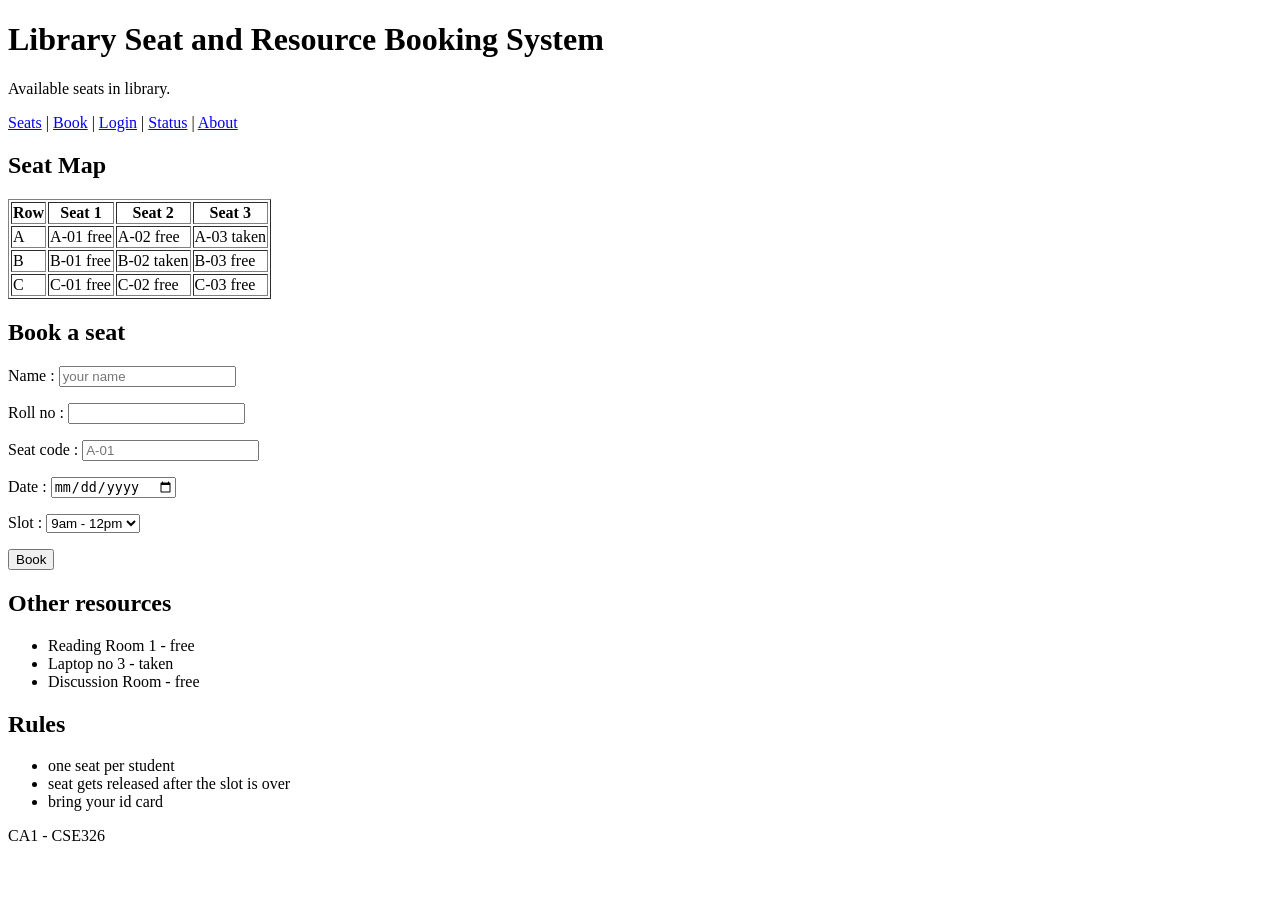
==== index.html @ 06a72e00 "add resources and rules" ====
<!DOCTYPE html>
<html>
<head>
<title>Library Seat Booking</title>
</head>
<body>

<h1>Library Seat and Resource Booking System</h1>
<p>Available seats in library.</p>

<nav>
<a href="#seats">Seats</a> | <a href="#book">Book</a> | <a href="login.html">Login</a> | <a href="status.html">Status</a> | <a href="about.html">About</a>
</nav>

<h2 id="seats">Seat Map</h2>

<table border="1">
  <tr>
    <th>Row</th> <th>Seat 1</th> <th>Seat 2</th> <th>Seat 3</th>
  </tr>
  <tr>
    <td>A</td> <td>A-01 free</td> <td>A-02 free</td> <td>A-03 taken</td>
  </tr>
  <tr>
    <td>B</td> <td>B-01 free</td> <td>B-02 taken</td> <td>B-03 free</td>
  </tr>
  <tr>
    <td>C</td> <td>C-01 free</td> <td>C-02 free</td> <td>C-03 free</td>
  </tr>
</table>

<h2 id="book">Book a seat</h2>
<form action="#" method="post">
<p>Name : <input type="text" name="sname" placeholder="your name"></p>
<p>Roll no : <input type="text" name="roll"></p>
<p>Seat code : <input type="text" name="seat" placeholder="A-01"></p>
<p>Date : <input type="date" name="date"></p>
<p>Slot :
<select name="slot">
  <option>9am - 12pm</option>
  <option>12pm - 3pm</option>
  <option>3pm - 6pm</option>
</select>
</p>
<p><input type="submit" value="Book"></p>
</form>

<h2 id="resources">Other resources</h2>
<ul>
<li>Reading Room 1 - free</li>
<li>Laptop no 3 - taken</li>
<li>Discussion Room - free</li>
</ul>

<h2 id="rules">Rules</h2>
<ul>
<li>one seat per student</li>
<li>seat gets released after the slot is over</li>
<li>bring your id card</li>
</ul>

<p>CA1 - CSE326</p>

</body>
</html>
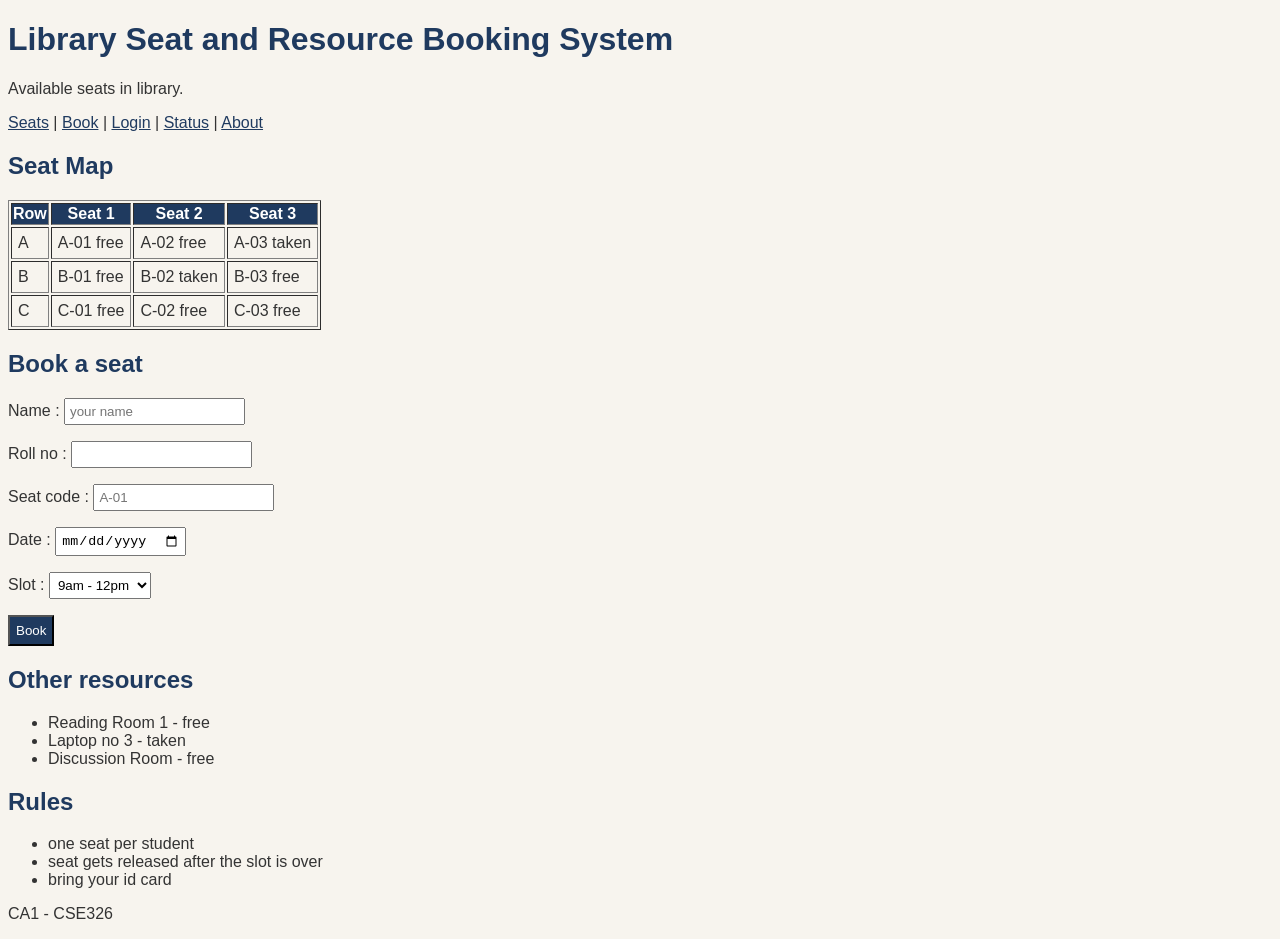
==== commit 43589794: "add css" ====
--- a/index.html
+++ b/index.html
@@ -3,56 +3,56 @@
 <head>
 <title>Library Seat Booking</title>
 </head>
-<body>
+<body style="background-color:#f7f4ee; color:#333; font-family:Arial, sans-serif;">
 
-<h1>Library Seat and Resource Booking System</h1>
+<h1 style="color:#1f3a5f;">Library Seat and Resource Booking System</h1>
 <p>Available seats in library.</p>
 
 <nav>
-<a href="#seats">Seats</a> | <a href="#book">Book</a> | <a href="login.html">Login</a> | <a href="status.html">Status</a> | <a href="about.html">About</a>
+<a href="#seats" style="color:#1f3a5f;">Seats</a> | <a href="#book" style="color:#1f3a5f;">Book</a> | <a href="login.html" style="color:#1f3a5f;">Login</a> | <a href="status.html" style="color:#1f3a5f;">Status</a> | <a href="about.html" style="color:#1f3a5f;">About</a>
 </nav>
 
-<h2 id="seats">Seat Map</h2>
+<h2 id="seats" style="color:#1f3a5f;">Seat Map</h2>
 
 <table border="1">
   <tr>
-    <th>Row</th> <th>Seat 1</th> <th>Seat 2</th> <th>Seat 3</th>
+    <th style="background-color:#1f3a5f; color:white;">Row</th> <th style="background-color:#1f3a5f; color:white;">Seat 1</th> <th style="background-color:#1f3a5f; color:white;">Seat 2</th> <th style="background-color:#1f3a5f; color:white;">Seat 3</th>
   </tr>
   <tr>
-    <td>A</td> <td>A-01 free</td> <td>A-02 free</td> <td>A-03 taken</td>
+    <td style="padding:6px;">A</td> <td style="padding:6px;">A-01 free</td> <td style="padding:6px;">A-02 free</td> <td style="padding:6px;">A-03 taken</td>
   </tr>
   <tr>
-    <td>B</td> <td>B-01 free</td> <td>B-02 taken</td> <td>B-03 free</td>
+    <td style="padding:6px;">B</td> <td style="padding:6px;">B-01 free</td> <td style="padding:6px;">B-02 taken</td> <td style="padding:6px;">B-03 free</td>
   </tr>
   <tr>
-    <td>C</td> <td>C-01 free</td> <td>C-02 free</td> <td>C-03 free</td>
+    <td style="padding:6px;">C</td> <td style="padding:6px;">C-01 free</td> <td style="padding:6px;">C-02 free</td> <td style="padding:6px;">C-03 free</td>
   </tr>
 </table>
 
-<h2 id="book">Book a seat</h2>
+<h2 id="book" style="color:#1f3a5f;">Book a seat</h2>
 <form action="#" method="post">
-<p>Name : <input type="text" name="sname" placeholder="your name"></p>
-<p>Roll no : <input type="text" name="roll"></p>
-<p>Seat code : <input type="text" name="seat" placeholder="A-01"></p>
-<p>Date : <input type="date" name="date"></p>
+<p>Name : <input type="text" style="padding:4px;" name="sname" placeholder="your name"></p>
+<p>Roll no : <input type="text" style="padding:4px;" name="roll"></p>
+<p>Seat code : <input type="text" style="padding:4px;" name="seat" placeholder="A-01"></p>
+<p>Date : <input type="date" style="padding:4px;" name="date"></p>
 <p>Slot :
-<select name="slot">
+<select name="slot" style="padding:4px;">
   <option>9am - 12pm</option>
   <option>12pm - 3pm</option>
   <option>3pm - 6pm</option>
 </select>
 </p>
-<p><input type="submit" value="Book"></p>
+<p><input type="submit" style="background-color:#1f3a5f; color:white; padding:6px;" value="Book"></p>
 </form>
 
-<h2 id="resources">Other resources</h2>
+<h2 id="resources" style="color:#1f3a5f;">Other resources</h2>
 <ul>
 <li>Reading Room 1 - free</li>
 <li>Laptop no 3 - taken</li>
 <li>Discussion Room - free</li>
 </ul>
 
-<h2 id="rules">Rules</h2>
+<h2 id="rules" style="color:#1f3a5f;">Rules</h2>
 <ul>
 <li>one seat per student</li>
 <li>seat gets released after the slot is over</li>
@@ -61,5 +61,6 @@
 
 <p>CA1 - CSE326</p>
 
+<script src="script.js"></script>
 </body>
 </html>
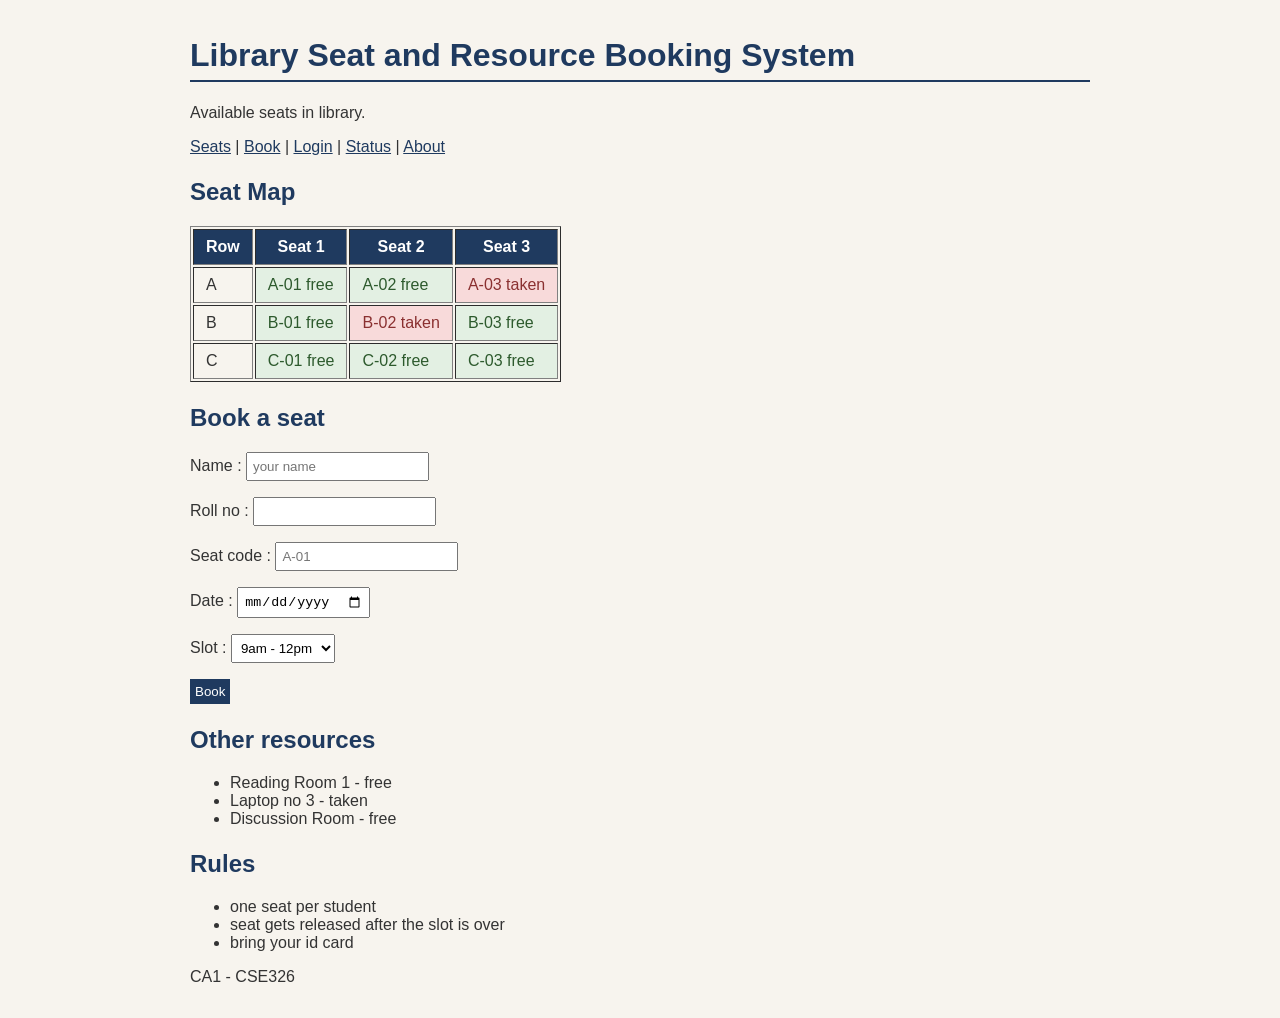
==== commit 898ca128: "tuned css" ====
--- a/index.html
+++ b/index.html
@@ -2,57 +2,58 @@
 <html>
 <head>
 <title>Library Seat Booking</title>
+<link rel="stylesheet" href="style.css">
 </head>
-<body style="background-color:#f7f4ee; color:#333; font-family:Arial, sans-serif;">
+<body>
 
-<h1 style="color:#1f3a5f;">Library Seat and Resource Booking System</h1>
+<h1>Library Seat and Resource Booking System</h1>
 <p>Available seats in library.</p>
 
 <nav>
-<a href="#seats" style="color:#1f3a5f;">Seats</a> | <a href="#book" style="color:#1f3a5f;">Book</a> | <a href="login.html" style="color:#1f3a5f;">Login</a> | <a href="status.html" style="color:#1f3a5f;">Status</a> | <a href="about.html" style="color:#1f3a5f;">About</a>
+<a href="#seats">Seats</a> | <a href="#book">Book</a> | <a href="login.html">Login</a> | <a href="status.html">Status</a> | <a href="about.html">About</a>
 </nav>
 
-<h2 id="seats" style="color:#1f3a5f;">Seat Map</h2>
+<h2 id="seats">Seat Map</h2>
 
 <table border="1">
   <tr>
-    <th style="background-color:#1f3a5f; color:white;">Row</th> <th style="background-color:#1f3a5f; color:white;">Seat 1</th> <th style="background-color:#1f3a5f; color:white;">Seat 2</th> <th style="background-color:#1f3a5f; color:white;">Seat 3</th>
+    <th>Row</th> <th>Seat 1</th> <th>Seat 2</th> <th>Seat 3</th>
   </tr>
   <tr>
-    <td style="padding:6px;">A</td> <td style="padding:6px;">A-01 free</td> <td style="padding:6px;">A-02 free</td> <td style="padding:6px;">A-03 taken</td>
+    <td>A</td> <td class="free">A-01 free</td> <td class="free">A-02 free</td> <td class="taken">A-03 taken</td>
   </tr>
   <tr>
-    <td style="padding:6px;">B</td> <td style="padding:6px;">B-01 free</td> <td style="padding:6px;">B-02 taken</td> <td style="padding:6px;">B-03 free</td>
+    <td>B</td> <td class="free">B-01 free</td> <td class="taken">B-02 taken</td> <td class="free">B-03 free</td>
   </tr>
   <tr>
-    <td style="padding:6px;">C</td> <td style="padding:6px;">C-01 free</td> <td style="padding:6px;">C-02 free</td> <td style="padding:6px;">C-03 free</td>
+    <td>C</td> <td class="free">C-01 free</td> <td class="free">C-02 free</td> <td class="free">C-03 free</td>
   </tr>
 </table>
 
-<h2 id="book" style="color:#1f3a5f;">Book a seat</h2>
+<h2 id="book">Book a seat</h2>
 <form action="#" method="post">
-<p>Name : <input type="text" style="padding:4px;" name="sname" placeholder="your name"></p>
-<p>Roll no : <input type="text" style="padding:4px;" name="roll"></p>
-<p>Seat code : <input type="text" style="padding:4px;" name="seat" placeholder="A-01"></p>
-<p>Date : <input type="date" style="padding:4px;" name="date"></p>
+<p>Name : <input type="text" name="sname" placeholder="your name"></p>
+<p>Roll no : <input type="text" name="roll"></p>
+<p>Seat code : <input type="text" name="seat" placeholder="A-01"></p>
+<p>Date : <input type="date" name="date"></p>
 <p>Slot :
-<select name="slot" style="padding:4px;">
+<select name="slot">
   <option>9am - 12pm</option>
   <option>12pm - 3pm</option>
   <option>3pm - 6pm</option>
 </select>
 </p>
-<p><input type="submit" style="background-color:#1f3a5f; color:white; padding:6px;" value="Book"></p>
+<p><input type="submit" value="Book"></p>
 </form>
 
-<h2 id="resources" style="color:#1f3a5f;">Other resources</h2>
+<h2 id="resources">Other resources</h2>
 <ul>
 <li>Reading Room 1 - free</li>
 <li>Laptop no 3 - taken</li>
 <li>Discussion Room - free</li>
 </ul>
 
-<h2 id="rules" style="color:#1f3a5f;">Rules</h2>
+<h2 id="rules">Rules</h2>
 <ul>
 <li>one seat per student</li>
 <li>seat gets released after the slot is over</li>
--- a/style.css
+++ b/style.css
@@ -0,0 +1,42 @@
+body {
+  background-color:#f7f4ee;
+  color:#333;
+  font-family:Arial, sans-serif;
+  max-width:900px;
+  margin:0 auto;
+  padding:16px;
+}
+h1 {
+  color:#1f3a5f;
+  border-bottom:2px solid #1f3a5f;
+  padding-bottom:6px;
+}
+h2 {
+  color:#1f3a5f;
+  margin-top:22px;
+}
+nav a { color:#1f3a5f; }
+nav a:hover { color:#33587f; }
+a { color:#1f3a5f; }
+th {
+  background-color:#1f3a5f;
+  color:white;
+  padding:8px 12px;
+}
+td { padding:8px 12px; }
+.free { background-color:#e3f0e3; color:#2d5a2d; }
+.taken { background-color:#f8dada; color:#8a3030; }
+input { padding:5px; }
+select { padding:5px; }
+input[type=submit] {
+  background-color:#1f3a5f;
+  color:white;
+  border:none;
+  cursor:pointer;
+}
+input[type=submit]:hover { background-color:#33587f; }
+input:focus, select:focus { outline:2px solid #33587f; }
+
+@media (max-width:600px) {
+  body { padding:8px; }
+}
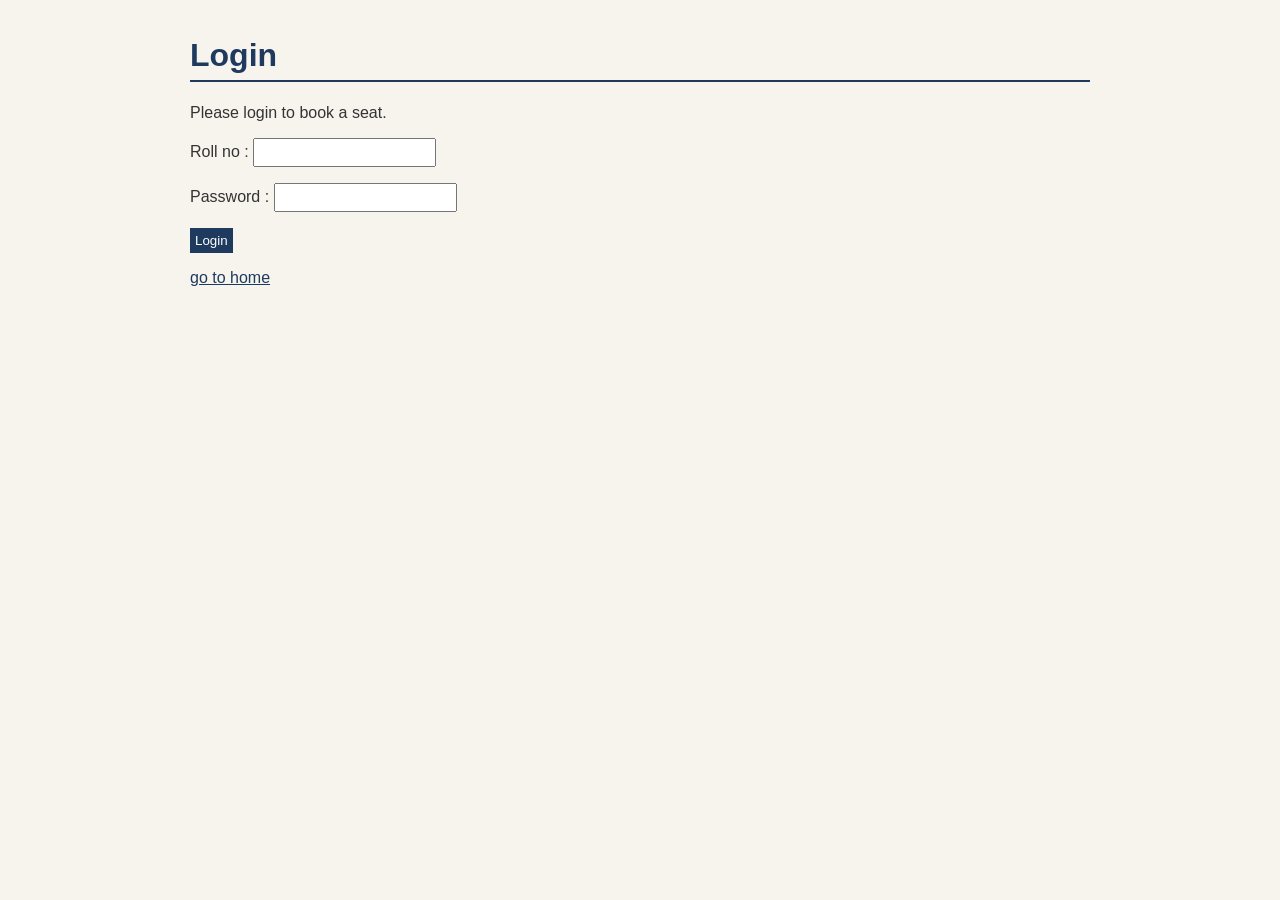
==== commit 37bd0275: "show login page first" ====
--- a/index.html
+++ b/index.html
@@ -1,67 +1,21 @@
 <!DOCTYPE html>
 <html>
 <head>
-<title>Library Seat Booking</title>
+<title>Login</title>
 <link rel="stylesheet" href="style.css">
 </head>
 <body>
 
-<h1>Library Seat and Resource Booking System</h1>
-<p>Available seats in library.</p>
+<h1>Login</h1>
+<p>Please login to book a seat.</p>
 
-<nav>
-<a href="#seats">Seats</a> | <a href="#book">Book</a> | <a href="login.html">Login</a> | <a href="status.html">Status</a> | <a href="about.html">About</a>
-</nav>
-
-<h2 id="seats">Seat Map</h2>
-
-<table border="1">
-  <tr>
-    <th>Row</th> <th>Seat 1</th> <th>Seat 2</th> <th>Seat 3</th>
-  </tr>
-  <tr>
-    <td>A</td> <td class="free">A-01 free</td> <td class="free">A-02 free</td> <td class="taken">A-03 taken</td>
-  </tr>
-  <tr>
-    <td>B</td> <td class="free">B-01 free</td> <td class="taken">B-02 taken</td> <td class="free">B-03 free</td>
-  </tr>
-  <tr>
-    <td>C</td> <td class="free">C-01 free</td> <td class="free">C-02 free</td> <td class="free">C-03 free</td>
-  </tr>
-</table>
-
-<h2 id="book">Book a seat</h2>
-<form action="#" method="post">
-<p>Name : <input type="text" name="sname" placeholder="your name"></p>
+<form action="home.html" method="get">
 <p>Roll no : <input type="text" name="roll"></p>
-<p>Seat code : <input type="text" name="seat" placeholder="A-01"></p>
-<p>Date : <input type="date" name="date"></p>
-<p>Slot :
-<select name="slot">
-  <option>9am - 12pm</option>
-  <option>12pm - 3pm</option>
-  <option>3pm - 6pm</option>
-</select>
-</p>
-<p><input type="submit" value="Book"></p>
+<p>Password : <input type="password" name="pass"></p>
+<p><input type="submit" value="Login"></p>
 </form>
 
-<h2 id="resources">Other resources</h2>
-<ul>
-<li>Reading Room 1 - free</li>
-<li>Laptop no 3 - taken</li>
-<li>Discussion Room - free</li>
-</ul>
+<p><a href="home.html">go to home</a></p>
 
-<h2 id="rules">Rules</h2>
-<ul>
-<li>one seat per student</li>
-<li>seat gets released after the slot is over</li>
-<li>bring your id card</li>
-</ul>
-
-<p>CA1 - CSE326</p>
-
-<script src="script.js"></script>
 </body>
 </html>
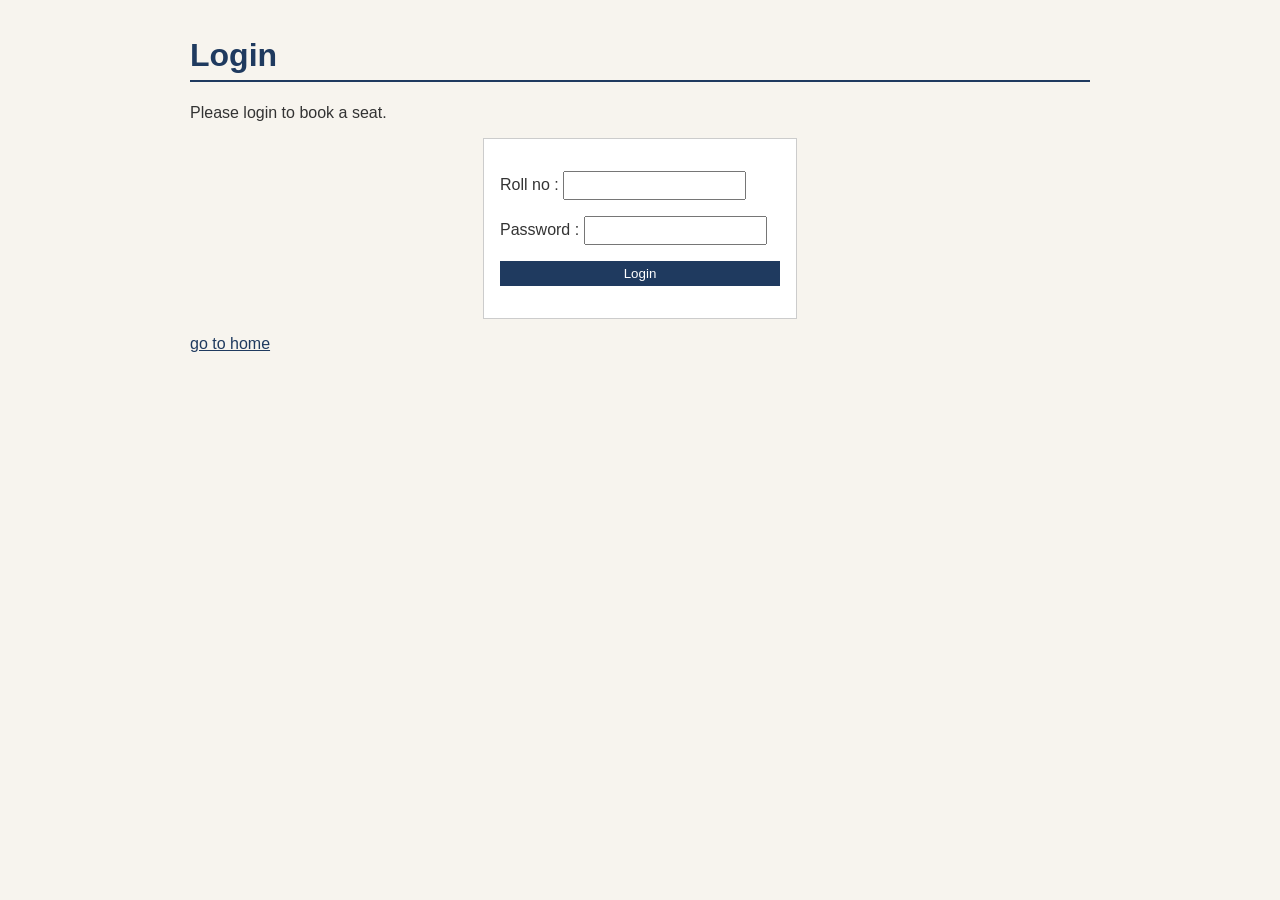
==== commit 59289d41: "more styling on login page" ====
--- a/index.html
+++ b/index.html
@@ -3,6 +3,19 @@
 <head>
 <title>Login</title>
 <link rel="stylesheet" href="style.css">
+<style>
+/* styles just for this page */
+form {
+  background-color:white;
+  border:1px solid #ccc;
+  padding:16px;
+  width:280px;
+  margin:0 auto;
+}
+input[type=submit] {
+  width:100%;
+}
+</style>
 </head>
 <body>
 
